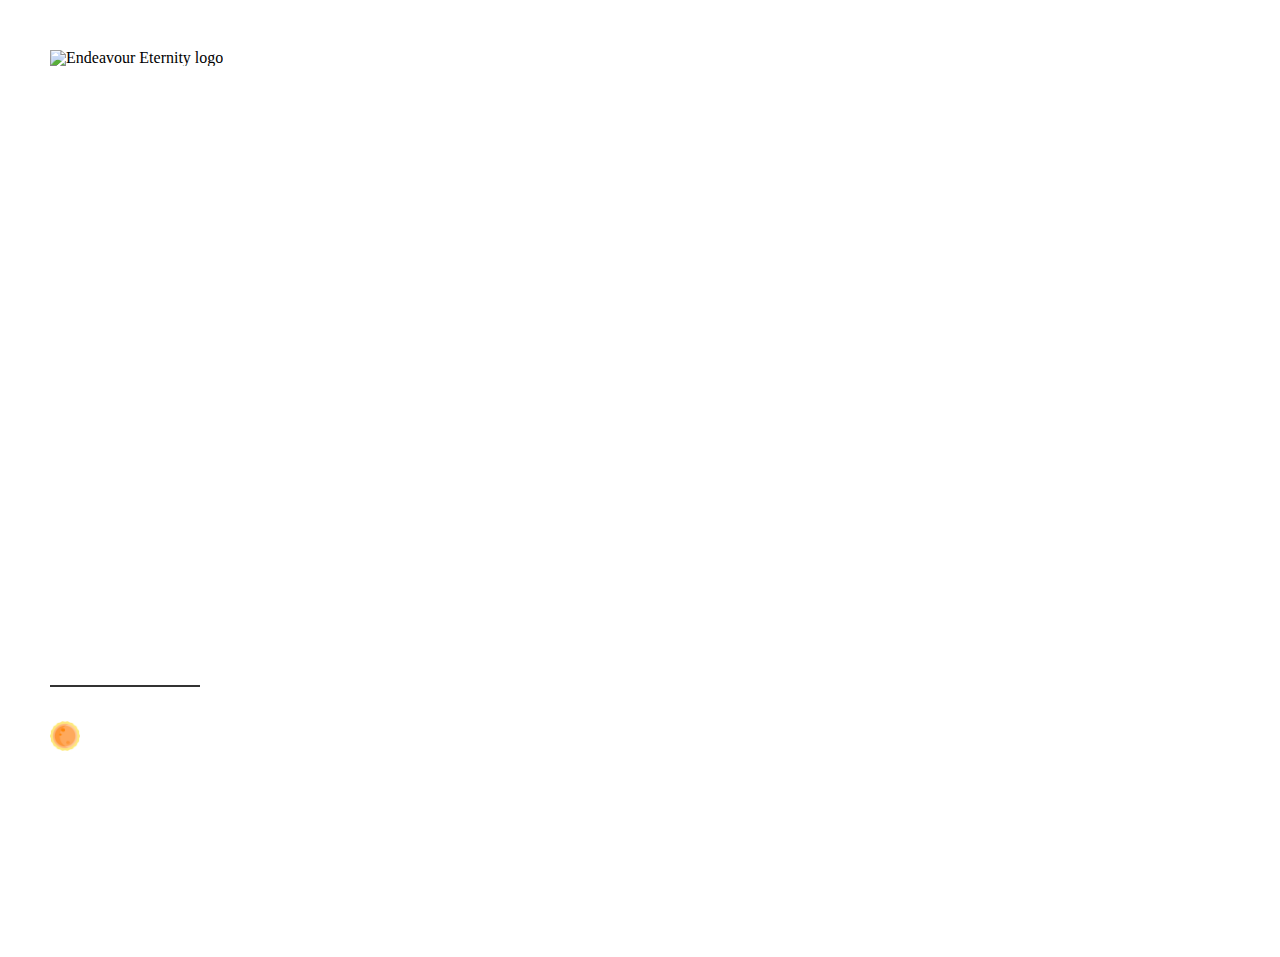
==== index.html @ 5c2245da "Updated the LOGO and Background video." ====
<!DOCTYPE html>
<html>

<head>
    <meta charset="UTF-8"> <!-- Character encoding -->
    <meta name="viewport" content="width=device-width, initial-scale=1.0">
    <meta http-equiv="X-UA-Compatible" content="IE=edge">
    <meta name="description"
        content="Game development studio behind the superhit space-sim, Endevaour Eternity.">
    <!-- Page description -->

    <title>Endeavour Eternity</title>
    <!-- <link rel="stylesheet" href="AG_OLD/stylesheet.css"> -->
    <link rel="stylesheet" href="DrifitngRockets.css">
    <link rel="stylesheet" href="https://cdnjs.cloudflare.com/ajax/libs/font-awesome/6.7.1/css/all.min.css">
</head>

<body>
    <div> <img src="endeavour logo .png" style="margin-left: 50px; margin-top: 50px;" alt="Endeavour Eternity logo">

    </div>

    <div class="flex-container3">

        <div class="flex-container">
            <div>

                <p id="description">
                    Trade, deliver cargo and escort critical payload <br>through the stars! Build your fleet, upgrade<br>
                    your spacecraft, and engage in thrilling combat<br> while navigating a vast universe full of
                    opportunities <br>and dangers in Endeavour Eternity.
                </p>
            </div>

            <div id="bottom-content">
                <p style="font-size: 10px; letter-spacing: 2px;">LENGTH OF YEAR</p>
                <p id="number">88</p>
                <p style="letter-spacing: 1px; margin-left: 3px;">EARTH DAY</p>
                <br>

                <div class="flex-container2 border" style="align-items: center; margin-top: 20px;">
                    <div>
                        <img src="sun.png" id="icon">
                    </div>

                    <div style="line-height: 20px;">
                        <p style="font-size: 08px;letter-spacing: 1px;"> DISTANCE FROM SUN</p>
                        <P>67,326,759</P>
                    </div>

                </div>

            </div>

        </div>


        <!-- <div> -->


            <!-- <div class="arc"> -->

            <!-- </div> -->
        <!-- </div> -->
        <!-- <div class="gases"> -->
            <!-- <p style="margin-right: 785px; margin-top: 20px;">THRUST 20%</p> -->
            <!-- <p style="margin-left: -22px; margin-top: 60px; " class="border2">COOLER 13%</p> -->
            <!-- <p style="margin-left: -21px; margin-top: 60px;" class="border2">LIGHT 64%</p> -->
            <!-- <p style="margin-left: 8px; margin-top: 60px;" class="border2">FUEL 86%</p> -->
        <!-- </div> -->

        <video loop autoplay muted class="background-video">
            <source src="Earth.mp4" type="video/mp4">
        </video>
        
    </div>


  



</body>

</html>
---- AG_OLD/stylesheet.css ----
@font-face {
    font-family: 'AG Old Face';
    src: url('AGOldFace-Bold.eot');
    src: local('AG Old Face Bold'), local('AGOldFace-Bold'),
        url('AGOldFace-Bold.eot?#iefix') format('embedded-opentype'),
        url('AGOldFace-Bold.woff2') format('woff2'),
        url('AGOldFace-Bold.woff') format('woff'),
        url('AGOldFace-Bold.ttf') format('truetype');
    font-weight: bold;
    font-style: normal;
}

@font-face {
    font-family: 'AG Old Face';
    src: url('AGOldFace-BoldOutline.eot');
    src: local('AG Old Face Bold Outline'), local('AGOldFace-BoldOutline'),
        url('AGOldFace-BoldOutline.eot?#iefix') format('embedded-opentype'),
        url('AGOldFace-BoldOutline.woff2') format('woff2'),
        url('AGOldFace-BoldOutline.woff') format('woff'),
        url('AGOldFace-BoldOutline.ttf') format('truetype');
    font-weight: 300;
    font-style: normal;
}

@font-face {
    font-family: 'AG Old Face';
    src: url('AGOldFace-Regular.eot');
    src: local('AG Old Face Regular'), local('AGOldFace-Regular'),
        url('AGOldFace-Regular.eot?#iefix') format('embedded-opentype'),
        url('AGOldFace-Regular.woff2') format('woff2'),
        url('AGOldFace-Regular.woff') format('woff'),
        url('AGOldFace-Regular.ttf') format('truetype');
    font-weight: normal;
    font-style: normal;
}

@font-face {
    font-family: 'AG Old Face';
    src: url('AGOldFace-Medium.eot');
    src: local('AG Old Face Medium'), local('AGOldFace-Medium'),
        url('AGOldFace-Medium.eot?#iefix') format('embedded-opentype'),
        url('AGOldFace-Medium.woff2') format('woff2'),
        url('AGOldFace-Medium.woff') format('woff'),
        url('AGOldFace-Medium.ttf') format('truetype');
    font-weight: 500;
    font-style: normal;
}

@font-face {
    font-family: 'AG Old Face';
    src: url('AGOldFace-Shaded.eot');
    src: local('AG Old Face Shaded'), local('AGOldFace-Shaded'),
        url('AGOldFace-Shaded.eot?#iefix') format('embedded-opentype'),
        url('AGOldFace-Shaded.woff2') format('woff2'),
        url('AGOldFace-Shaded.woff') format('woff'),
        url('AGOldFace-Shaded.ttf') format('truetype');
    font-weight: normal;
    font-style: normal;
}

@font-face {
    font-family: 'AG Old Face';
    src: url('AGOldFace-Outline.eot');
    src: local('AG Old Face Outline'), local('AGOldFace-Outline'),
        url('AGOldFace-Outline.eot?#iefix') format('embedded-opentype'),
        url('AGOldFace-Outline.woff2') format('woff2'),
        url('AGOldFace-Outline.woff') format('woff'),
        url('AGOldFace-Outline.ttf') format('truetype');
    font-weight: 300;
    font-style: normal;
}
---- DrifitngRockets.css ----
/* http://meyerweb.com/eric/tools/css/reset/ 
   v2.0 | 20110126
   License: none (public domain)
*/

html, body, div, span, applet, object, iframe,
h1, h2, h3, h4, h5, h6, p, blockquote, pre,
a, abbr, acronym, address, big, cite, code,
del, dfn, em, img, ins, kbd, q, s, samp,
small, strike, strong, sub, sup, tt, var,
b, u, i, center,
dl, dt, dd, ol, ul, li,
fieldset, form, label, legend,
table, caption, tbody, tfoot, thead, tr, th, td,
article, aside, canvas, details, embed, 
figure, figcaption, footer, header, hgroup, 
menu, nav, output, ruby, section, summary,
time, mark, audio, video {
	margin: 0;
	padding: 0;
	border: 0;
	font-size: 100%;
	font: inherit;
	vertical-align: baseline;
}
/* HTML5 display-role reset for older browsers */
article, aside, details, figcaption, figure, 
footer, header, hgroup, menu, nav, section {
	display: block;
}
body {
	line-height: 1;
}
ol, ul {
	list-style: none;
}
blockquote, q {
	quotes: none;
}
blockquote:before, blockquote:after,
q:before, q:after {
	content: '';
	content: none;
}
table {
	border-collapse: collapse;
	border-spacing: 0;
}


html, body {
    height: 100%;
    margin: 0;
    overflow: hidden;  
}



/* This is a divider for my work and reset values*/

p{
color: white;
font-family: 'AG Old Face Medium', sans-serif;

}



.flex-container{
	display: flex;
	flex-direction: column;
	justify-content: space-between;
	height: 99vh;
	
}

.flex-container2{
	display: flex;
	gap: 18px;
}

.flex-container3{
	display: flex;
	justify-content: space-between;
}
.background-video{
    top: 0%;
    left: 0%;
    position: absolute;
    height: 100%;
    width: 100%;
    object-fit: cover;
    z-index: -1;
    

}

#bottom-content{
	padding-left: 50px;
	padding-bottom: 200px;
}


#number{
	font-size: 80px;
	padding-block: 10px;
	
	
}

#description{
	padding-left: 50px;
	padding-top: 50px;
	line-height: 20px;
	
}

#icon{
	height: 30px;
	width: 30px;

}
.border{
    border-top: 2px ; 
	width: 150px;
	border-color: rgb(51, 51, 51);
	border-style: solid;
    padding-top: 30px; 
}

.border2{
    border-top: 2px ; 
	width: 150px;
	border-color: rgb(51, 51, 51);
	border-style: solid;
    padding-top: 40px; 
	text-align: center;
}


.arc {
    border-style: solid;
    border-color: rgb(54, 54, 54);
    border-radius: 50%;
    border-width: 1.5px;
    width: 150vh; 
    height: 147vh; 
    position: absolute;
    right: -20vw; 
    top: -32vh;
}



img{
	width: 237px;
     height: auto;
	
	

}

#one{
	padding-right: 86px;
	font-family: 'AG Old Face';
}

.gases{
	font-family: 'AG Old Face Medium', sans-serif;
	font-size: 12px;
}


/* Media Queries for Mobile Screens */
@media only screen and (max-width: 575px) {

	html, body {
		height: 100%;
		margin: 0;
		font-size: 14px;
		overflow: hidden;  
	}
    #number {
        font-size: 40px; /* Adjust font size for mobile */
    }

    #description {
        padding-left: 15px; /* Reduce padding for mobile */
        padding-top: 50px; /* Reduce padding for mobile */
    }
	#bottom-content{
		padding-left: 15px;
		padding-bottom: 130px;
	}
    .arc {
		width: 150vh; 
		height: 135vh; 
        left: 210px; 
		top: -22vh;
      
    }
	.border2{
		border-top: 2px ; 
		width: 50px;
		border-color: rgb(51, 51, 51);
		border-style: solid;
		padding-top: 60px; 
		font-size: 12px;

	}
    

	.gases{
		margin-left: 30px;
		font-size: 12px;
	}
    
}
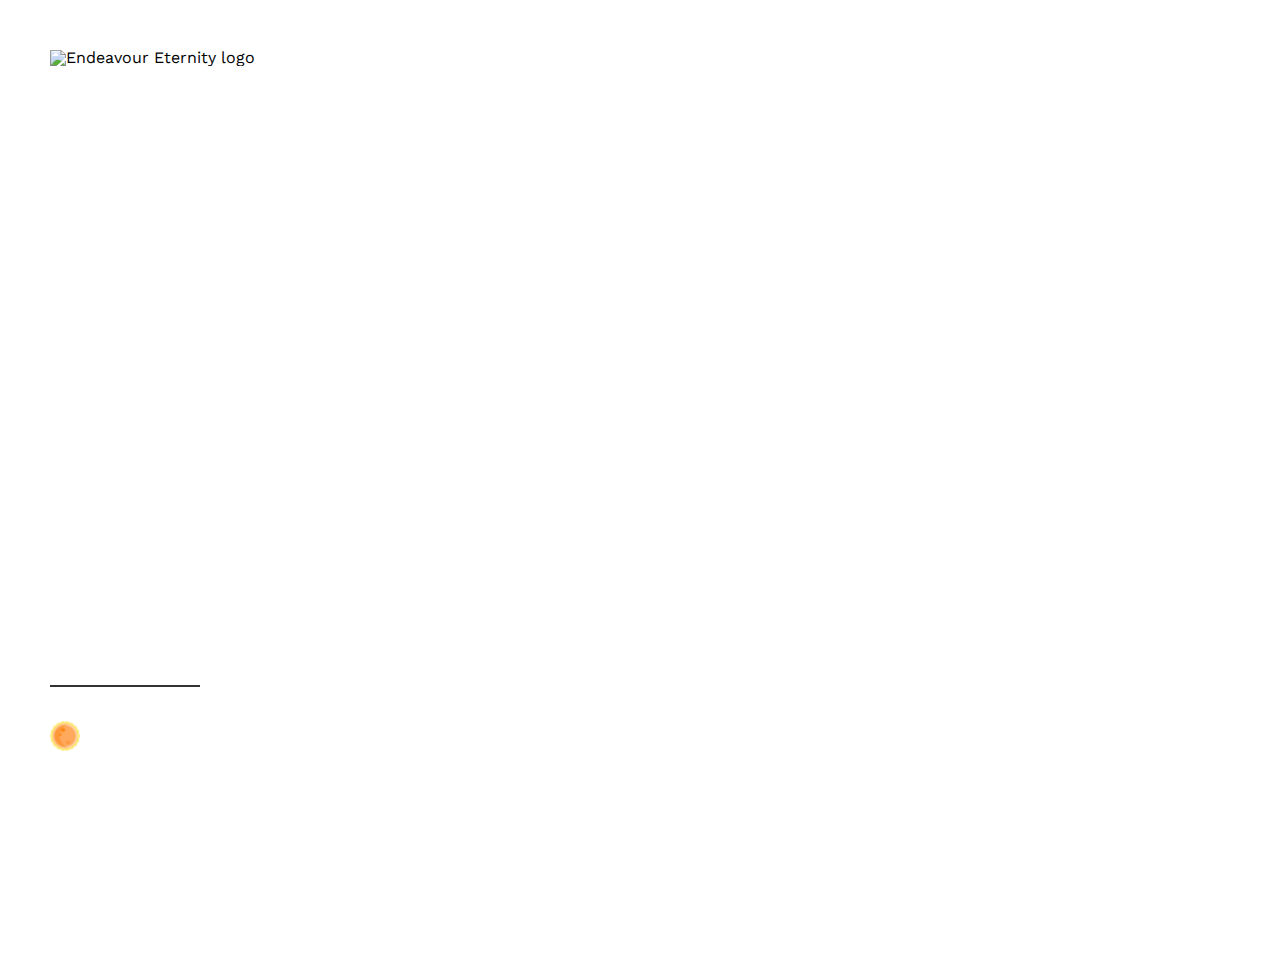
==== commit deeddc5c: "Changed the font and logo." ====
--- a/index.html
+++ b/index.html
@@ -11,12 +11,15 @@
 
     <title>Endeavour Eternity</title>
     <!-- <link rel="stylesheet" href="AG_OLD/stylesheet.css"> -->
+    <link rel="preconnect" href="https://fonts.googleapis.com">
+    <link rel="preconnect" href="https://fonts.gstatic.com" crossorigin>
+    <link href="https://fonts.googleapis.com/css2?family=Work+Sans:ital,wght@0,100..900;1,100..900&display=swap" rel="stylesheet">
     <link rel="stylesheet" href="DrifitngRockets.css">
     <link rel="stylesheet" href="https://cdnjs.cloudflare.com/ajax/libs/font-awesome/6.7.1/css/all.min.css">
 </head>
 
 <body>
-    <div> <img src="endeavour logo .png" style="margin-left: 50px; margin-top: 50px;" alt="Endeavour Eternity logo">
+    <div> <img src="endeavour_logo .png" style="margin-left: 50px; margin-top: 50px;" alt="Endeavour Eternity logo">
 
     </div>
 
@@ -70,7 +73,7 @@
         <!-- </div> -->
 
         <video loop autoplay muted class="background-video">
-            <source src="Earth.mp4" type="video/mp4">
+            <source src="https://ncs-lf-s.ap-south-1.linodeobjects.com/Earth.mp4" type="video/mp4">
         </video>
         
     </div>
--- a/DrifitngRockets.css
+++ b/DrifitngRockets.css
@@ -52,15 +52,16 @@
     height: 100%;
     margin: 0;
     overflow: hidden;  
-}
-
-
-
+	font-family: "Work Sans", serif;
+}
+
+
+*{font-family: "Work Sans", serif;}
 /* This is a divider for my work and reset values*/
 
 p{
 color: white;
-font-family: 'AG Old Face Medium', sans-serif;
+
 
 }
 
@@ -162,11 +163,9 @@
 
 #one{
 	padding-right: 86px;
-	font-family: 'AG Old Face';
 }
 
 .gases{
-	font-family: 'AG Old Face Medium', sans-serif;
 	font-size: 12px;
 }
 
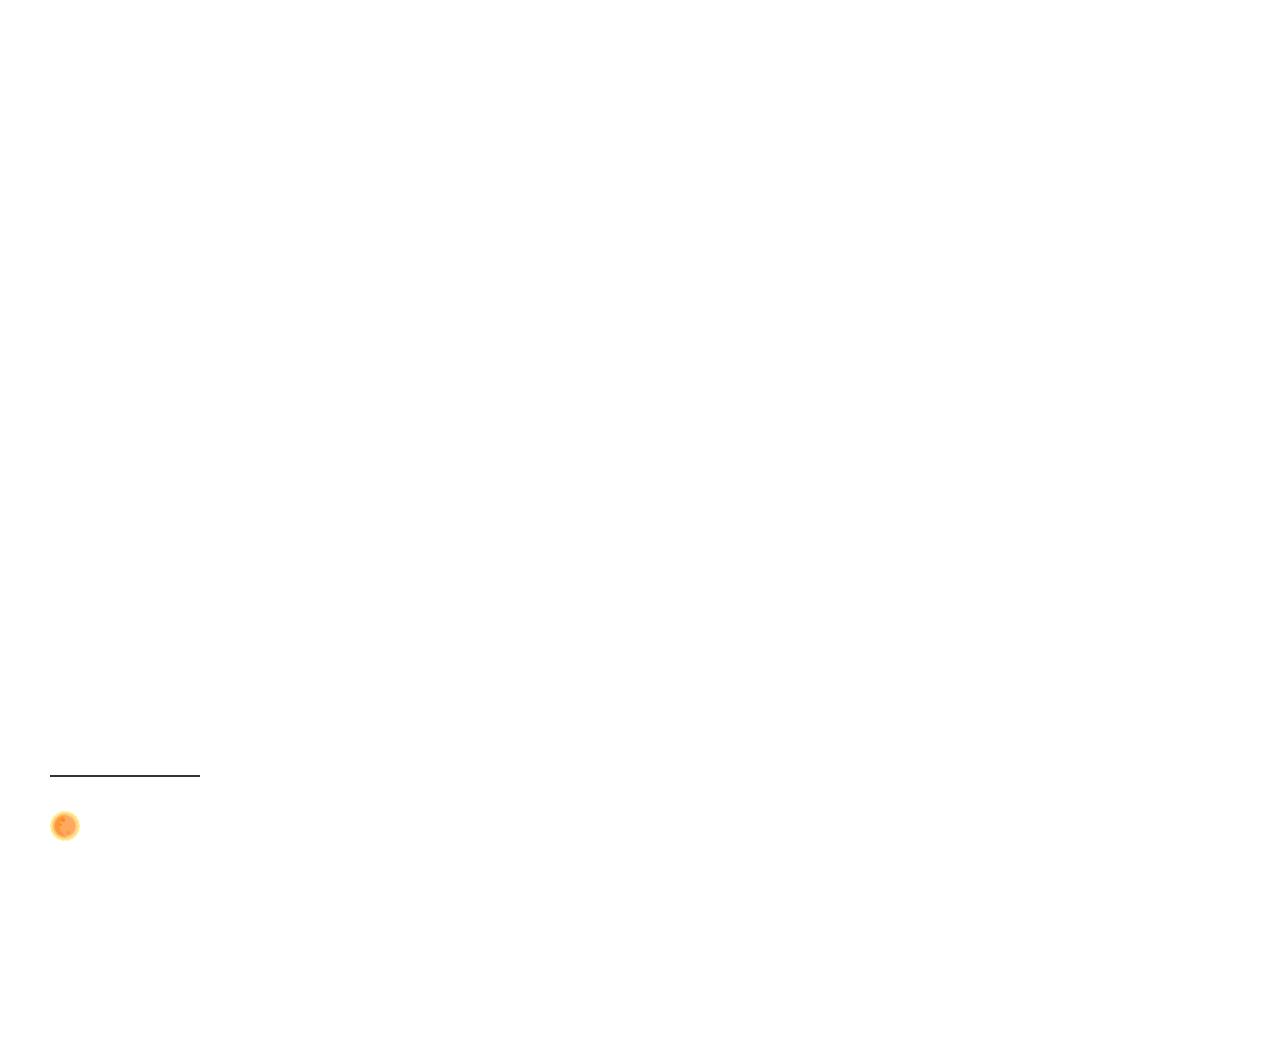
==== commit 1e9da0c2: "Changed title and fixed logo" ====
--- a/index.html
+++ b/index.html
@@ -9,7 +9,7 @@
         content="Game development studio behind the superhit space-sim, Endevaour Eternity.">
     <!-- Page description -->
 
-    <title>Endeavour Eternity</title>
+    <title>Drifting Rockets</title>
     <!-- <link rel="stylesheet" href="AG_OLD/stylesheet.css"> -->
     <link rel="preconnect" href="https://fonts.googleapis.com">
     <link rel="preconnect" href="https://fonts.gstatic.com" crossorigin>
@@ -19,7 +19,7 @@
 </head>
 
 <body>
-    <div> <img src="endeavour_logo .png" style="margin-left: 50px; margin-top: 50px;" alt="Endeavour Eternity logo">
+    <div> <img src="endeavourlogo.png" style="margin-left: 50px; margin-top: 50px;" alt="Endeavour Eternity logo">
 
     </div>
 
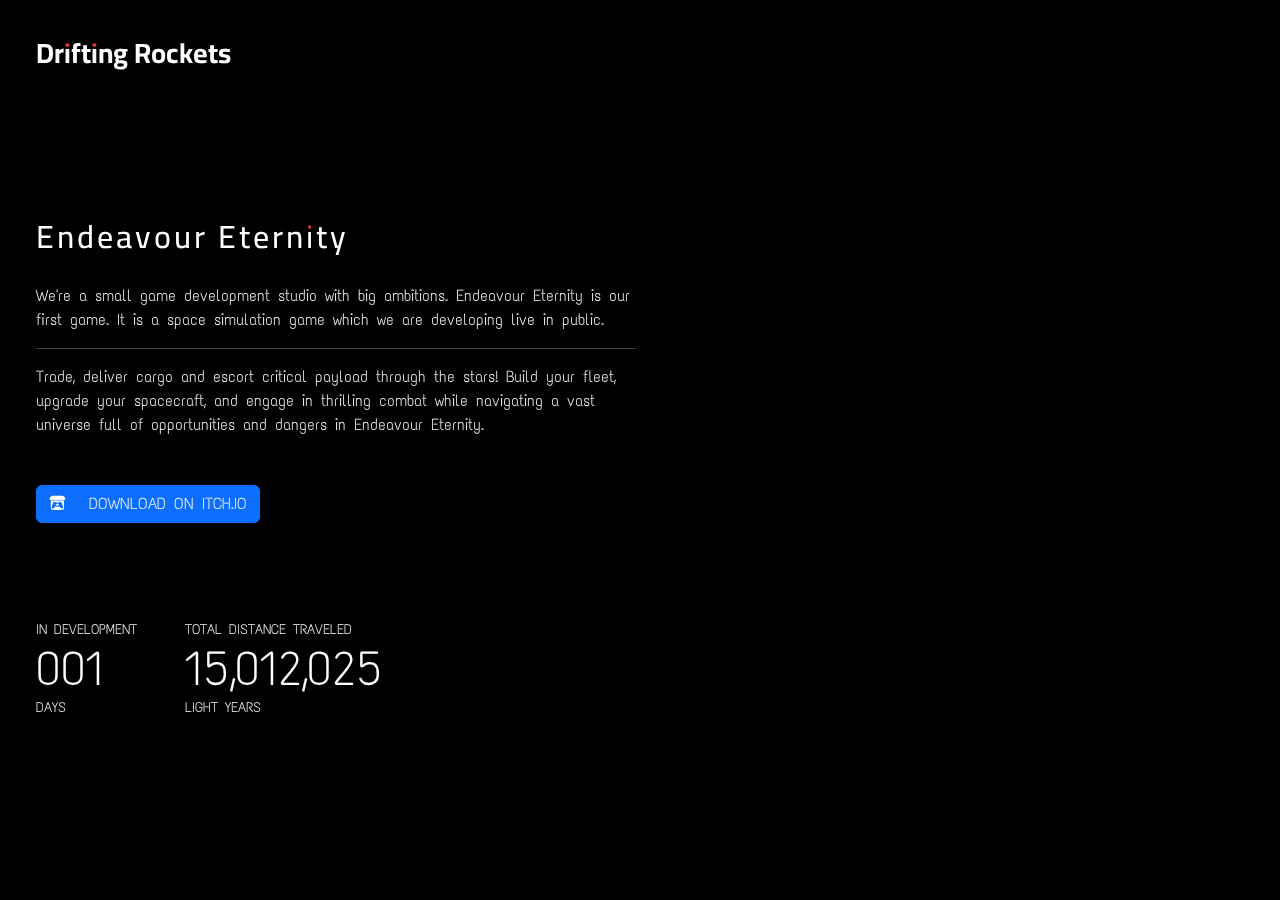
==== commit f2c15d40: "Rework the code and add Itch.io CTA" ====
--- a/index.html
+++ b/index.html
@@ -5,84 +5,82 @@
     <meta charset="UTF-8"> <!-- Character encoding -->
     <meta name="viewport" content="width=device-width, initial-scale=1.0">
     <meta http-equiv="X-UA-Compatible" content="IE=edge">
-    <meta name="description"
-        content="Game development studio behind the superhit space-sim, Endevaour Eternity.">
+    <meta name="description" content="Game development studio behind the superhit space-sim, Endevaour Eternity.">
     <!-- Page description -->
 
     <title>Drifting Rockets</title>
     <!-- <link rel="stylesheet" href="AG_OLD/stylesheet.css"> -->
     <link rel="preconnect" href="https://fonts.googleapis.com">
     <link rel="preconnect" href="https://fonts.gstatic.com" crossorigin>
-    <link href="https://fonts.googleapis.com/css2?family=Work+Sans:ital,wght@0,100..900;1,100..900&display=swap" rel="stylesheet">
+    <link href="https://cdn.jsdelivr.net/npm/bootstrap@5.3.3/dist/css/bootstrap.min.css" rel="stylesheet"
+        integrity="sha384-QWTKZyjpPEjISv5WaRU9OFeRpok6YctnYmDr5pNlyT2bRjXh0JMhjY6hW+ALEwIH" crossorigin="anonymous">
+        <link href="https://fonts.googleapis.com/css2?family=Cairo+Play:wght@200..1000&family=Text+Me+One&display=swap" rel="stylesheet">
     <link rel="stylesheet" href="DrifitngRockets.css">
     <link rel="stylesheet" href="https://cdnjs.cloudflare.com/ajax/libs/font-awesome/6.7.1/css/all.min.css">
 </head>
 
 <body>
-    <div> <img src="endeavourlogo.png" style="margin-left: 50px; margin-top: 50px;" alt="Endeavour Eternity logo">
+    <div class="hero">
+        <div class="layer layer-video">
+            <video loop autoplay muted class="background-video">
+                <source src="bg_video.mp4" type="video/mp4">
+            </video>
+        </div>
+        <div class="layer layer-content">
+            <nav class="navbar navbar-expand-lg bg-body-primary navbar-dark">
+                <div class="container-fluid">
+                    <a class="navbar-brand" href="/">
+                        <h3 class="fw-bold p-4">
+                            Drifting Rockets
+                        </h3>
+                    </a>
+                </div>
+            </nav>
+            <div class="container-fluid mt-5">
+                <div class="px-4">
+                    <div class="pt-5 pb-4">
+                        <div class="game-logo text-white">
+                            Endeavour Eternity
+                        </div>
+                    </div>
+                    <div>
+                        <p class="text-white mw-500">
+                            We're a small game development studio with big ambitions.
+                            Endeavour Eternity is our first game. It is a space simulation game
+                            which we are developing live in public.
+                        </p>
+                        <hr class="mw-500 text-white">
+                        <p class="text-white mw-500">
+                            Trade, deliver cargo and escort critical payload through the stars! Build your fleet,
+                            upgrade your spacecraft, and engage in thrilling combat while navigating a vast universe full of
+                            opportunities and dangers in Endeavour Eternity.
+                        </p>
+                        <div class="my-5">
+                            <a href="https://drifiting-rockets.itch.io/endeavour-eternity" class="btn btn-primary" target="_blank">
+                                <i class="fa-brands fa-itch-io"></i>&nbsp;&nbsp;
+                                DOWNLOAD ON ITCH.IO
+                            </a>
+                        </div>
+                    </div>
+                </div>
+                <div class="px-4 pt-5">
+                    <div id="bottom-content" class="d-flex">
+                        <div class="text-white mb-5 pb-5 me-5">
+                            <div class="small">IN DEVELOPMENT</div>
+                            <div id="number">001</div>
+                            <div class="small">DAYS</div>
+                        </div>
 
-    </div>
-
-    <div class="flex-container3">
-
-        <div class="flex-container">
-            <div>
-
-                <p id="description">
-                    Trade, deliver cargo and escort critical payload <br>through the stars! Build your fleet, upgrade<br>
-                    your spacecraft, and engage in thrilling combat<br> while navigating a vast universe full of
-                    opportunities <br>and dangers in Endeavour Eternity.
-                </p>
+                        <div class="text-white">
+                            <div class="text-white mb-5 pb-5 me-5">
+                                <div class="small">TOTAL DISTANCE TRAVELED</div>
+                                <div id="number">15,012,025</div>
+                                <div class="small">LIGHT YEARS</div>
+                            </div>
+                        </div>
+                    </div>
+                </div>
             </div>
-
-            <div id="bottom-content">
-                <p style="font-size: 10px; letter-spacing: 2px;">LENGTH OF YEAR</p>
-                <p id="number">88</p>
-                <p style="letter-spacing: 1px; margin-left: 3px;">EARTH DAY</p>
-                <br>
-
-                <div class="flex-container2 border" style="align-items: center; margin-top: 20px;">
-                    <div>
-                        <img src="sun.png" id="icon">
-                    </div>
-
-                    <div style="line-height: 20px;">
-                        <p style="font-size: 08px;letter-spacing: 1px;"> DISTANCE FROM SUN</p>
-                        <P>67,326,759</P>
-                    </div>
-
-                </div>
-
-            </div>
-
         </div>
-
-
-        <!-- <div> -->
-
-
-            <!-- <div class="arc"> -->
-
-            <!-- </div> -->
-        <!-- </div> -->
-        <!-- <div class="gases"> -->
-            <!-- <p style="margin-right: 785px; margin-top: 20px;">THRUST 20%</p> -->
-            <!-- <p style="margin-left: -22px; margin-top: 60px; " class="border2">COOLER 13%</p> -->
-            <!-- <p style="margin-left: -21px; margin-top: 60px;" class="border2">LIGHT 64%</p> -->
-            <!-- <p style="margin-left: 8px; margin-top: 60px;" class="border2">FUEL 86%</p> -->
-        <!-- </div> -->
-
-        <video loop autoplay muted class="background-video">
-            <source src="https://ncs-lf-s.ap-south-1.linodeobjects.com/Earth.mp4" type="video/mp4">
-        </video>
-        
-    </div>
-
-
-  
-
-
-
 </body>
-
 </html>--- a/DrifitngRockets.css
+++ b/DrifitngRockets.css
@@ -1,217 +1,59 @@
-/* http://meyerweb.com/eric/tools/css/reset/ 
-   v2.0 | 20110126
-   License: none (public domain)
-*/
-
-html, body, div, span, applet, object, iframe,
-h1, h2, h3, h4, h5, h6, p, blockquote, pre,
-a, abbr, acronym, address, big, cite, code,
-del, dfn, em, img, ins, kbd, q, s, samp,
-small, strike, strong, sub, sup, tt, var,
-b, u, i, center,
-dl, dt, dd, ol, ul, li,
-fieldset, form, label, legend,
-table, caption, tbody, tfoot, thead, tr, th, td,
-article, aside, canvas, details, embed, 
-figure, figcaption, footer, header, hgroup, 
-menu, nav, output, ruby, section, summary,
-time, mark, audio, video {
-	margin: 0;
-	padding: 0;
-	border: 0;
-	font-size: 100%;
-	font: inherit;
-	vertical-align: baseline;
-}
-/* HTML5 display-role reset for older browsers */
-article, aside, details, figcaption, figure, 
-footer, header, hgroup, menu, nav, section {
-	display: block;
-}
-body {
-	line-height: 1;
-}
-ol, ul {
-	list-style: none;
-}
-blockquote, q {
-	quotes: none;
-}
-blockquote:before, blockquote:after,
-q:before, q:after {
-	content: '';
-	content: none;
-}
-table {
-	border-collapse: collapse;
-	border-spacing: 0;
+* {
+	font-family: "Text Me One", serif;
+	font-weight: 400;
+	font-style: normal;
 }
 
-
-html, body {
-    height: 100%;
-    margin: 0;
-    overflow: hidden;  
-	font-family: "Work Sans", serif;
+body,
+html {
+	min-height: 100vh;
 }
 
-
-*{font-family: "Work Sans", serif;}
-/* This is a divider for my work and reset values*/
-
-p{
-color: white;
-
-
+.hero {
+	height: 100vh;
+	position: relative;
+	background-color: black;
 }
 
-
-
-.flex-container{
-	display: flex;
-	flex-direction: column;
-	justify-content: space-between;
-	height: 99vh;
-	
+.layer {
+	position: absolute;
+	top: 0;
+	left: 0;
+	right: 0;
+	bottom: 0;
 }
 
-.flex-container2{
-	display: flex;
-	gap: 18px;
+.layer-video video {
+	position: fixed;
+	right: 0;
+	bottom: 0;
+	min-width: 100%;
+	min-height: 100%;
 }
 
-.flex-container3{
-	display: flex;
-	justify-content: space-between;
-}
-.background-video{
-    top: 0%;
-    left: 0%;
-    position: absolute;
-    height: 100%;
-    width: 100%;
-    object-fit: cover;
-    z-index: -1;
-    
-
+.navbar h3, .game-logo {
+	font-family: "Cairo Play", serif;
+	font-optical-sizing: auto;
+	font-weight: 500;
+	font-style: normal;
+	font-variation-settings:
+		"slnt" 0;
 }
 
-#bottom-content{
-	padding-left: 50px;
-	padding-bottom: 200px;
+#number {
+	font-size: 48px;
+	line-height: 120%;
 }
 
-
-#number{
-	font-size: 80px;
-	padding-block: 10px;
-	
-	
+.ee-logo {
+	width: 300px;
 }
 
-#description{
-	padding-left: 50px;
-	padding-top: 50px;
-	line-height: 20px;
-	
+.mw-500 {
+	max-width: 600px;
 }
 
-#icon{
-	height: 30px;
-	width: 30px;
-
-}
-.border{
-    border-top: 2px ; 
-	width: 150px;
-	border-color: rgb(51, 51, 51);
-	border-style: solid;
-    padding-top: 30px; 
-}
-
-.border2{
-    border-top: 2px ; 
-	width: 150px;
-	border-color: rgb(51, 51, 51);
-	border-style: solid;
-    padding-top: 40px; 
-	text-align: center;
-}
-
-
-.arc {
-    border-style: solid;
-    border-color: rgb(54, 54, 54);
-    border-radius: 50%;
-    border-width: 1.5px;
-    width: 150vh; 
-    height: 147vh; 
-    position: absolute;
-    right: -20vw; 
-    top: -32vh;
-}
-
-
-
-img{
-	width: 237px;
-     height: auto;
-	
-	
-
-}
-
-#one{
-	padding-right: 86px;
-}
-
-.gases{
-	font-size: 12px;
-}
-
-
-/* Media Queries for Mobile Screens */
-@media only screen and (max-width: 575px) {
-
-	html, body {
-		height: 100%;
-		margin: 0;
-		font-size: 14px;
-		overflow: hidden;  
-	}
-    #number {
-        font-size: 40px; /* Adjust font size for mobile */
-    }
-
-    #description {
-        padding-left: 15px; /* Reduce padding for mobile */
-        padding-top: 50px; /* Reduce padding for mobile */
-    }
-	#bottom-content{
-		padding-left: 15px;
-		padding-bottom: 130px;
-	}
-    .arc {
-		width: 150vh; 
-		height: 135vh; 
-        left: 210px; 
-		top: -22vh;
-      
-    }
-	.border2{
-		border-top: 2px ; 
-		width: 50px;
-		border-color: rgb(51, 51, 51);
-		border-style: solid;
-		padding-top: 60px; 
-		font-size: 12px;
-
-	}
-    
-
-	.gases{
-		margin-left: 30px;
-		font-size: 12px;
-	}
-    
+.game-logo {
+	letter-spacing: 3px;
+	font-size: 32px;
 }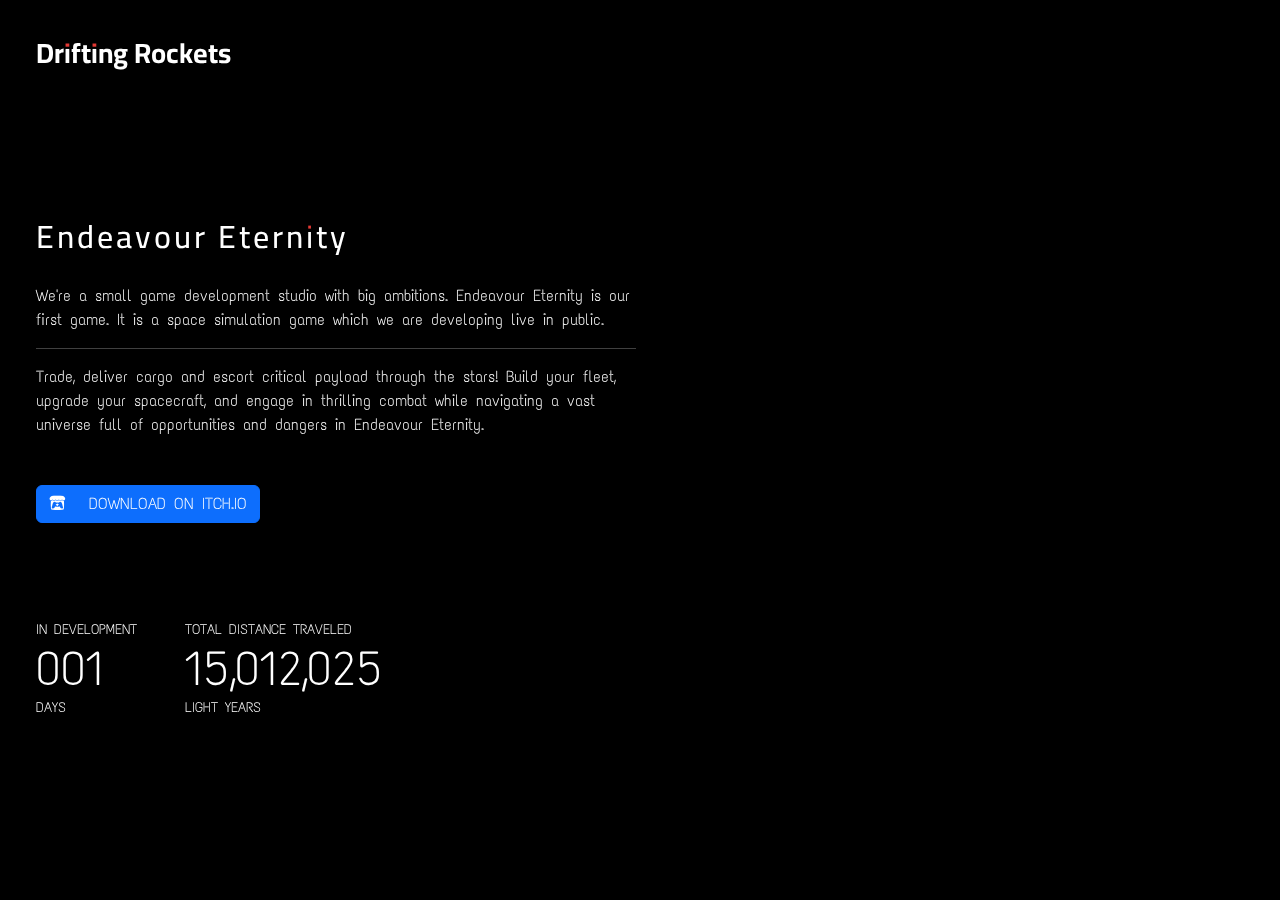
==== commit 6034b807: "Fix video URL" ====
--- a/index.html
+++ b/index.html
@@ -23,7 +23,7 @@
     <div class="hero">
         <div class="layer layer-video">
             <video loop autoplay muted class="background-video">
-                <source src="bg_video.mp4" type="video/mp4">
+                <source src="https://ncs-lf-s.ap-south-1.linodeobjects.com/bg_video.mp4" type="video/mp4">
             </video>
         </div>
         <div class="layer layer-content">
